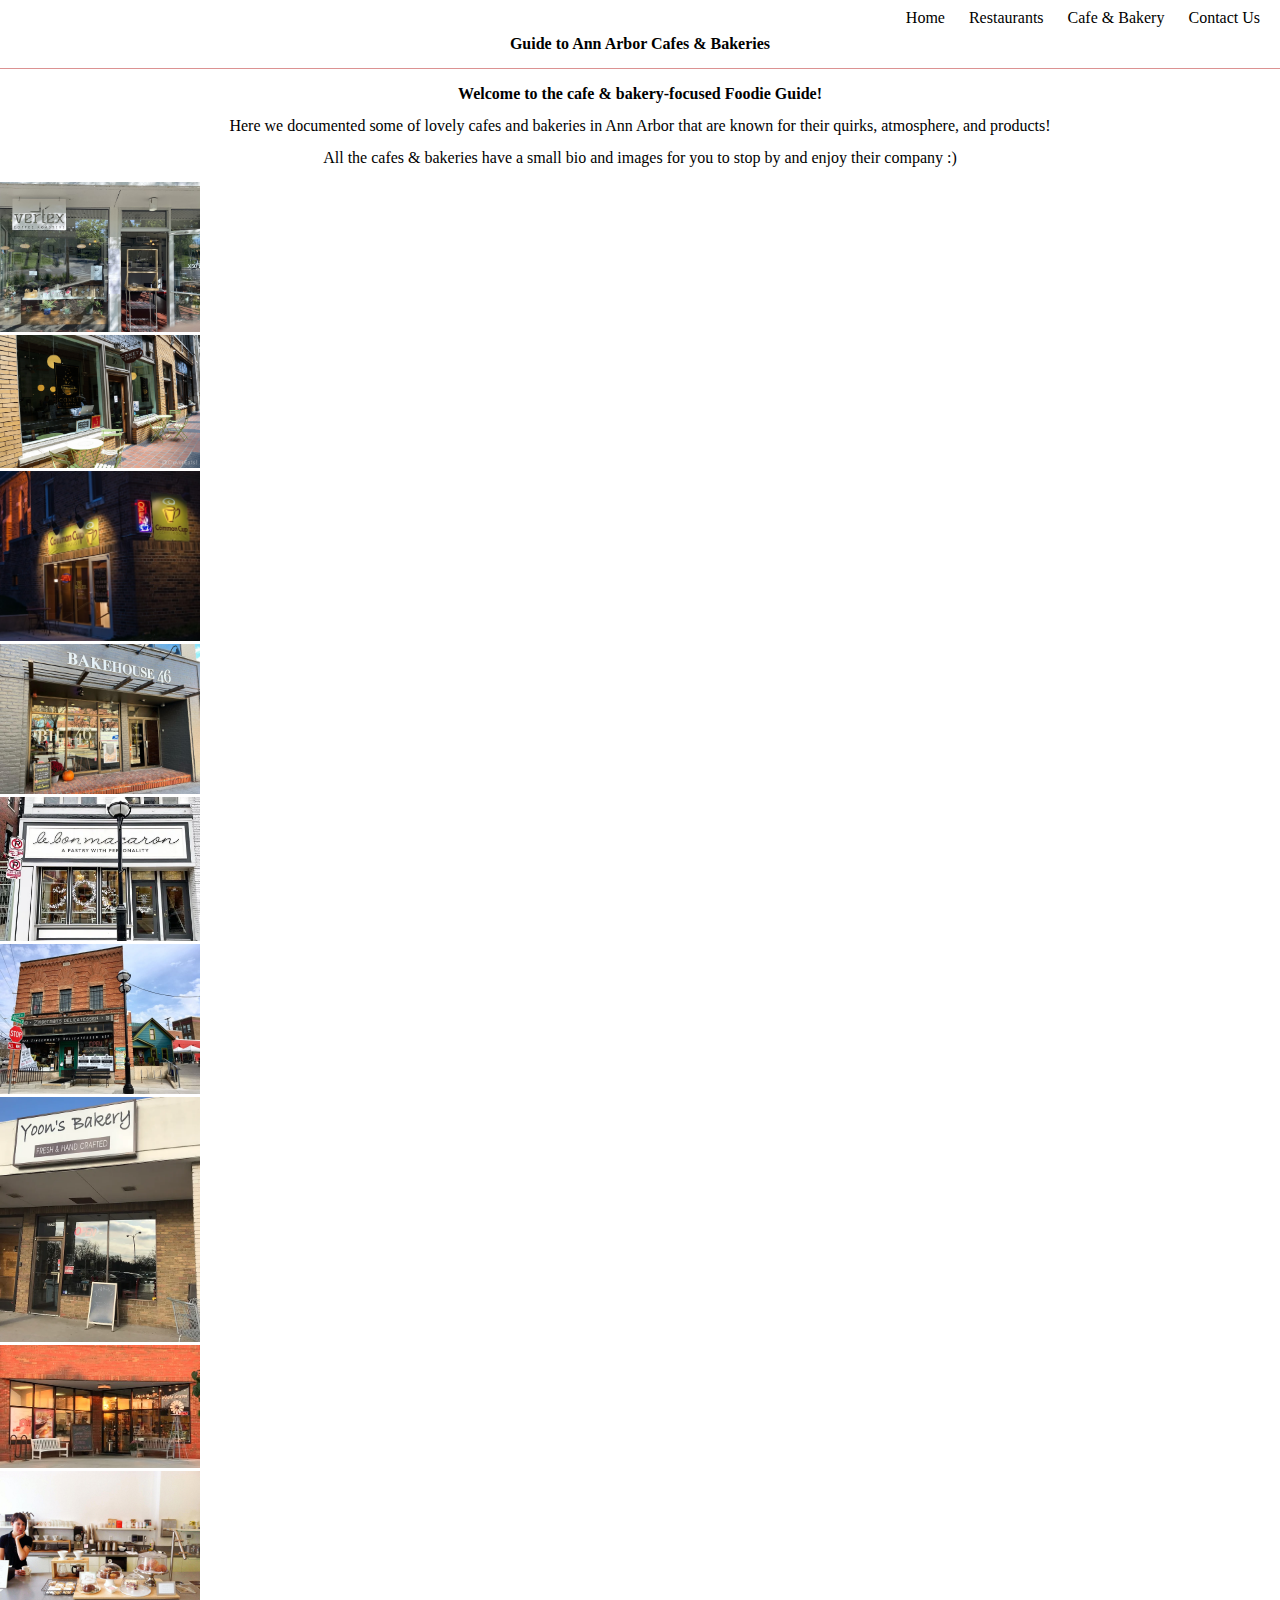
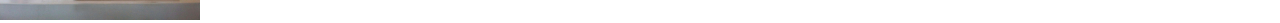
==== cafeandbakery.html @ c0743894 "Add files via upload" ====
<!DOCTYPE html>
<html lang="en">
    <head>
        <meta charset="utf-8">
        <meta name="viewport" content="width=device-width,initial-scale=1.0">
        <!--input links for any images/favicons-->
        <link rel="stylesheet" type="text/css" href="css/html5reset.css">
        <link rel="stylesheet" type="text/css" href="css/style.css">
        <title>Guide for Ann Arbor Foodies</title>
    </head>
    <body>
        <div class="skip"><a href="#main">Skip to Main Content</a></div><!--make sure all pages have a main section w/ id="main" so skip to main content can reach it-->
        <header>
            <nav>
                <ul>
                    <li><a href="index.html">Home</a></li>
                    <li><a href="restaurants.html">Restaurants</a></li>
                    <li><a href="cafeandbakery.html">Cafe & Bakery</a></li>
                    <li><a href="contactus.html">Contact Us</a></li>
                </ul>
            </nav>
            <div class="intro">
                <h1 id="main">Guide to Ann Arbor Cafes & Bakeries</h1>
                <hr>
            </div>
        </header>
        <main>
            <div class="introcontent">
                <h3>Welcome to the cafe & bakery-focused Foodie Guide!</h3>
                <br>
                <p>Here we documented some of lovely cafes and bakeries in Ann Arbor that are known for their quirks, atmosphere, and products!</p>
                <br>
                <p>All the cafes & bakeries have a small bio and images for you to stop by and enjoy their company :)</p>
                <br>
            </div>
            <div class="restaurant gallery">
                <div class="flex_card">
                    <div class="flex_image">
                        <img src="images/vertex.jpeg" alt="Vertex Coffee Roasters Exterior: the elegant logo outside the fully glass-surrounded corner coffee shop." width="200"/>
                    </div>
                    <!--remember to include description:
                    <div class="flex_content">
                        <p>type out content here</p>
                    </div>-->
                </div>
                <div class="flex_card">
                    <div class="flex_image">
                        <img src="images/cometcoffee.jpeg" alt="Comet Coffee Exterior: tucked away in an enclosed alleyway with small outdoor seating and coffee-cup shaped street sign" width="200"/>
                    </div>
                    <!--remember to include description:
                    <div class="flex_content">
                        <p>type out content here</p>
                    </div>-->
                </div>
                <div class="flex_card">
                    <div class="flex_image">
                        <img src="images/commoncup.png" alt="The Common Cup Exterior: green logo printed on the walls with warm lighting shined upon it" width="200"/>
                    </div>
                    <!--remember to include description:
                    <div class="flex_content">
                        <p>type out content here</p>
                    </div>-->
                </div>
                <div class="flex_card">
                    <div class="flex_image">
                        <img src="images/bakehouse46.jpeg" alt="Bakehouse46 Exterior: modern black walls and floor-to-ceiling windows accompanied by chalk art on small blackboard street sign inviting you in" width="200"/>
                    </div>
                    <!--remember to include description:
                    <div class="flex_content">
                        <p>type out content here</p>
                    </div>-->
                </div>
                <div class="flex_card">
                    <div class="flex_image">
                        <img src="images/lebon.webp" alt="Le Bon Macaron Exterior: minimalistic black and white logo accompanied with black and white accented windows" width="200"/>
                    </div>
                    <!--remember to include description:
                    <div class="flex_content">
                        <p>type out content here</p>
                    </div>-->
                </div>
                <div class="flex_card">
                    <div class="flex_image">
                        <img src="images/zingermans.jpeg" alt="Zingerman's Delicantessen Exterior: street corner store of red bricks and black and white printed logo" width="200"/>
                    </div>
                    <!--remember to include description:
                    <div class="flex_content">
                        <p>type out content here</p>
                    </div>-->
                </div>
                <div class="flex_card">
                    <div class="flex_image">
                        <img src="images/yoons.webp" alt="Yoon's Bakery Exterior: large printed logo with small chalk art blackboard tucked away in street mall" width="200"/>
                    </div>
                    <!--remember to include description:
                    <div class="flex_content">
                        <p>type out content here</p>
                    </div>-->
                </div>
                <div class="flex_card">
                    <div class="flex_image">
                        <img src="images/greatharvest.jpeg" alt="Great Harvest Bread Co. Exterior: red brick store with window arts and advertisement printed at front door" width="200"/>
                    </div>
                    <!--remember to include description:
                    <div class="flex_content">
                        <p>type out content here</p>
                    </div>-->
                </div>
                <div class="flex_card">
                    <div class="flex_image">
                        <img src="images/labcafe.jpeg" alt="Lab Cafe Interior: beautiful pastries put on display at the front cashier waiting for you" width="200"/>
                    </div>
                    <!--remember to include description:
                    <div class="flex_content">
                        <p>type out content here</p>
                    </div>-->
                </div>
            </div>
        </main>
---- css/style.css ----
/* Horizontal Navigation bar*/
nav li{
  display:inline;
  padding-right:20px;

}

/* navigation bar aligned right*/
nav{
  padding: 10px 0px 10px 0px;
  text-align: right;
}

/*navigation bar hover & visit style */
nav a:link, a:visited {
  text-decoration: none;
  color: black;
}

nav a:hover {
  text-decoration: underline;
}

/* skip to content style */
.skip a{
  position: absolute;
  top: -20px;
}
  
.skip a:focus{
  top: 20px;
  border: 2px solid #000000;
}

/* main class content styling -- to be finished */
.intro{
  text-align: center;
}

/* overall intro content id selector text & size styling */
.introcontent{
  text-align: center;
  padding: 0px 40px 0px 40px;
}
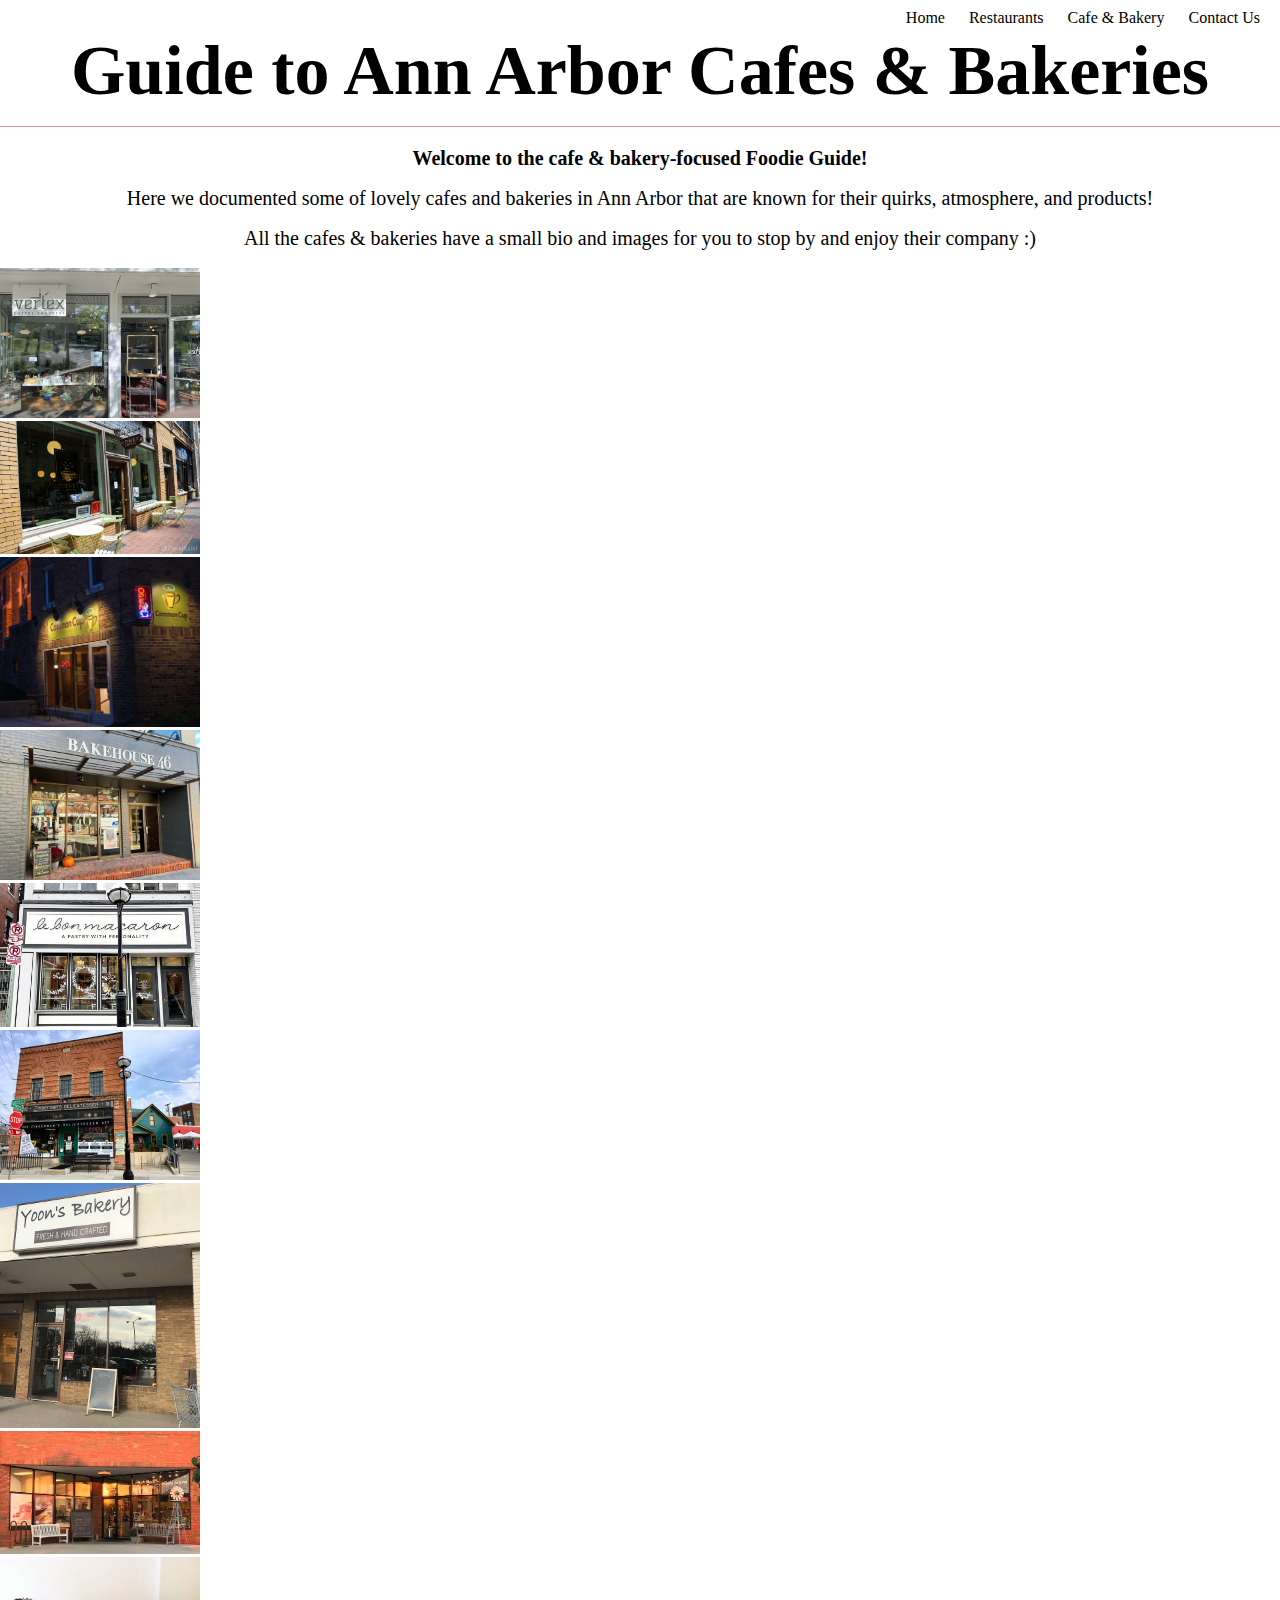
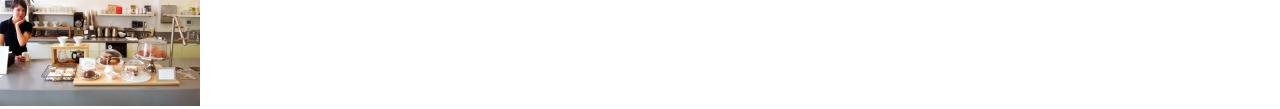
==== commit 7b20a57b: "Add files via upload" ====
--- a/cafeandbakery.html
+++ b/cafeandbakery.html
@@ -26,7 +26,7 @@
         </header>
         <main>
             <div class="introcontent">
-                <h3>Welcome to the cafe & bakery-focused Foodie Guide!</h3>
+                <h2>Welcome to the cafe & bakery-focused Foodie Guide!</h2>
                 <br>
                 <p>Here we documented some of lovely cafes and bakeries in Ann Arbor that are known for their quirks, atmosphere, and products!</p>
                 <br>
--- a/css/style.css
+++ b/css/style.css
@@ -32,6 +32,9 @@
   border: 2px solid #000000;
 }
 
+/*nav_links styling
+
+
 /* main class content styling -- to be finished */
 .intro{
   text-align: center;
@@ -43,3 +46,352 @@
   padding: 0px 40px 0px 40px;
 }
 
+
+
+/*ISHAN's CODE*/
+
+.container {
+  display: grid;
+  grid-template-columns: auto;
+  row-gap: 10px;
+  background-color: #ffe5e5;
+}
+
+* {
+  font-family: "Times New Roman";
+  font-size: 20px;
+}
+
+.welcome {
+  grid-row-start: 1;
+  margin-top: 20px;
+  text-align: center;
+  margin: 20px 10px 0px 10px;
+  background: white;
+  border: 3px black solid;
+  padding-bottom: 10px;
+}
+
+.welcome p {
+  text-align: center;
+}
+
+h1 {
+  font-size: 70px;
+  text-align: center;
+}
+
+.annarbor {
+  grid-column-start: 1;
+  grid-row-start: 4;
+  margin-left: 20px;
+  margin-right: 20px;
+  background-color: white;
+  padding: 10px;
+  border: 3px black solid;
+}
+
+.aboutus {
+  grid-column-start: 1;
+  grid-row-start: 5;
+  margin-left: 20px;
+  margin-right: 20px;
+  background-color: white;
+  padding: 10px;
+  border: 3px black solid;
+}
+
+.img1 {
+  grid-column-start: 1;
+  grid-row-start: 2;
+  position: relative;
+  max-height: 400px;
+  overflow: hidden;
+  margin: 20px;
+  border: 3px solid black;
+}
+
+.img1 img {
+  height: 100%;
+  width: 100%;
+}
+
+.img2 {
+  grid-column: 1;
+  grid-row-start: 7;
+  position: relative;
+  max-height: 400px;
+  overflow: hidden;
+  margin: 20px;
+  border: 3px solid black;
+}
+
+.img2 img {
+  height: 100%;
+  width: 100%;
+}
+
+.outro {
+  grid-row-start: 8;
+  text-align: center;
+  margin: 0px 10px 20px 10px;
+  background-color: white;
+  padding: 10px;
+  border: 3px black solid;
+}
+
+.food1, .food2, .food3, .food4, .food5, .food6 {
+  display: none;
+}
+
+@media only screen and (min-width: 600px) {
+  .container {
+    display: grid;
+    grid-template-columns: 1fr 1fr 1fr;
+    row-gap: 10px;
+    background-color: #ffe5e5;
+  }
+
+  .welcome {
+    grid-row-start: 1;
+    grid-column: 1 / span 3;
+    text-align: center;
+    margin-bottom: 15px;
+    margin-left: 20px;
+    margin-right: 20px;
+  }
+
+  .img1 {
+    grid-column: 2 / 4;
+    grid-row-start: 2;
+    position: relative;
+    max-height: 600px;
+    overflow: hidden;
+    margin: 0px 20px 0px 0px;
+  }
+
+  .img1 img {
+    height: 100%;
+    width: 100%;
+  }
+
+  .annarbor {
+    grid-column-start: 1;
+    grid-row-start: 2;
+    margin-left: 20px;
+    margin-right: 20px;
+    padding: 10px;
+    background: white;
+    border: 3px solid black;
+  }
+
+  .aboutus {
+    grid-column: 3;
+    grid-row-start: 3;
+    margin-left: 20px;
+    margin-top: 10px;
+    margin-right: 20px;
+    padding: 10px;
+    background: white;
+    border: 3px solid black;
+  
+  }
+
+  .img2 {
+    grid-column: 1 / 3;
+    grid-row: 3 / 5;
+    position: relative;
+    max-height: 400px;
+    overflow: hidden;
+    margin: 10px 0px 20px 20px;
+  }
+  
+  .img2 img {
+    height: 100%;
+    width: 100%;
+  }
+  
+  .outro {
+    grid-row: 3;
+    grid-column: 3;
+    text-align: left;
+    margin: 180px 20px 20px 20px;
+    padding: 10px;
+    background: white;
+    border: 3px solid black;
+    border-top: 0px;
+    border-bottom: 0px;
+  }
+}
+
+@media only screen and (min-width: 800px) {
+  .container {
+    display: grid;
+    grid-template-columns: 1fr 1fr 1fr 1fr;
+    row-gap: 10px;
+    background-color: #ffe5e5;
+  }
+
+  .welcome {
+    grid-row-start: 1;
+    grid-column: 2/ span 2;
+    text-align: center;
+    margin-bottom: 0px;
+    margin-left: 20px;
+    margin-right: 20px;
+  }
+
+  .img1 {
+    grid-column: 1;
+    grid-row: 1 / 3;
+    position: relative;
+    overflow: hidden;
+    margin: 20px 10px 0px 20px;
+    max-height: 320px;
+  }
+
+  .annarbor {
+    grid-column: 2 / 4;
+    text-align: center;
+    max-height: 200px;
+    vertical-align: middle;
+    margin-right: 20px;
+    margin-top: 0px;
+
+  }
+
+  .img2 {
+    grid-column: 4;
+    grid-row: 1 / 3;
+    position: relative;
+    overflow: hidden;
+    margin: 20px 20px 0px 10px;
+    max-height: 320px;
+  }
+
+  .aboutus {
+    grid-column: 2 / 4;
+    grid-row: 3;
+    margin-left: 20px;
+    margin-top: 0px;
+    margin-right: 20px;
+    padding: 10px;
+    background: white;
+    text-align: center;
+    border: 3px solid black;
+  
+  }
+
+  .outro {
+    grid-row: 4;
+    grid-column: 2 / 4;
+    text-align: left;
+    margin: 0px 20px 20px 20px;
+    padding: 10px;
+    background: white;
+    border: 3px solid black;
+    text-align: center;
+
+  }
+
+  .food1 {
+    display: inherit;
+    grid-column: 1;
+    grid-row: 3 / 5;
+    position: relative;
+    overflow: hidden;
+    margin: 20px 10px 0px 20px;
+    border: 3px black solid;
+  }
+
+  .food1 img {
+    width: 100%;
+    height: 100%;
+  }
+
+  .food2 {
+    display: inherit;
+    grid-column: 1;
+    grid-row: 5 / 7;
+    position: relative;
+    overflow: hidden;
+    margin: 20px 10px 10px 20px;
+    max-height: 300px;
+
+    border: 3px black solid;
+  }
+
+  .food2 img {
+    width: 100%;
+    height: 100%;
+  }
+
+  .food3 {
+    display: inherit;
+    grid-column: 4;
+    grid-row: 3 / 5;
+    position: relative;
+    overflow: hidden;
+    margin: 20px 20px 0px 20px;
+
+    border: 3px black solid;
+    
+  }
+
+  .food3 img {
+    width: 100%;
+    height: 100%;
+  }
+
+  .food4 {
+    display: inherit;
+    grid-column: 2;
+    grid-row: 5 / 7;
+    position: relative;
+    overflow: hidden;
+    margin: 20px 20px 10px 20px;
+    max-height: 300px;
+
+    border: 3px black solid;
+  }
+
+  .food4 img {
+    width: 100%;
+    height: 100%;
+  }
+  
+  .food5 {
+    display: inherit;
+    grid-column: 3;
+    grid-row: 5 / 7;
+    position: relative;
+    overflow: hidden;
+    margin: 20px 20px 10px 20px;
+    max-height: 300px;
+
+    border: 3px black solid;
+  }
+
+  .food5 img {
+    width: 100%;
+    height: 100%;
+  }
+
+  .food6 {
+    display: inherit;
+    grid-column: 4;
+    grid-row: 5 / 7;
+    position: relative;
+    overflow: hidden;
+    margin: 20px 20px 10px 20px;
+    max-height: 300px;
+
+    border: 3px black solid;
+  }
+
+  .food6 img {
+    width: 100%;
+    height: 100%;
+  }
+}
+
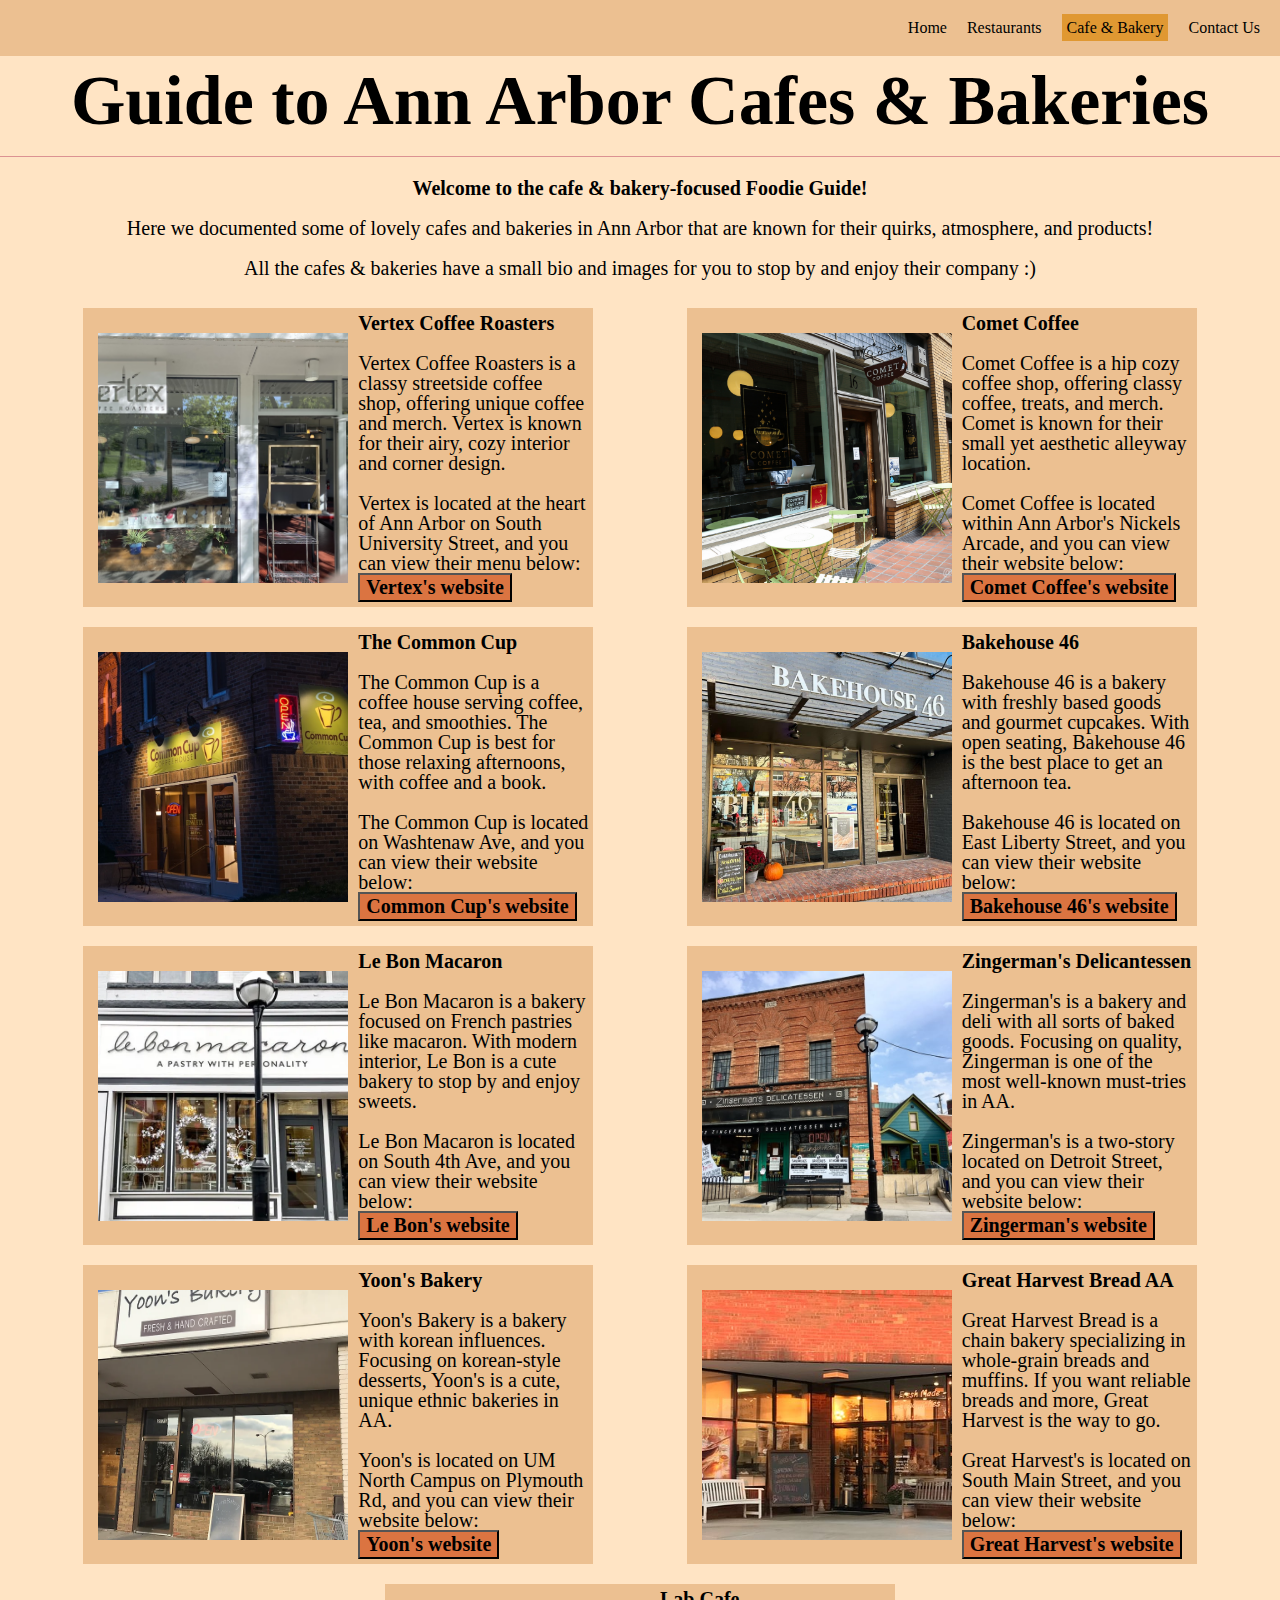
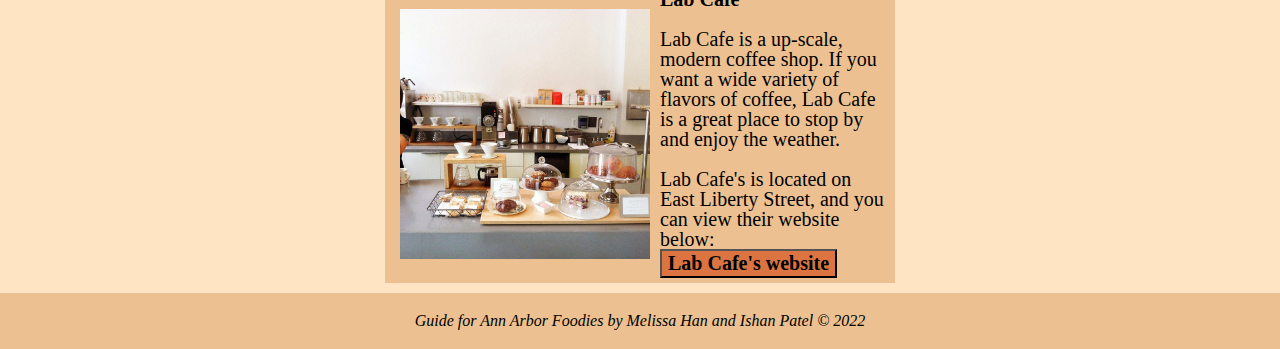
==== commit 3ad3b98f: "Add files via upload" ====
--- a/cafeandbakery.html
+++ b/cafeandbakery.html
@@ -12,10 +12,10 @@
         <div class="skip"><a href="#main">Skip to Main Content</a></div><!--make sure all pages have a main section w/ id="main" so skip to main content can reach it-->
         <header>
             <nav>
-                <ul>
+                <ul class="navlinks">
                     <li><a href="index.html">Home</a></li>
                     <li><a href="restaurants.html">Restaurants</a></li>
-                    <li><a href="cafeandbakery.html">Cafe & Bakery</a></li>
+                    <li><a class="active" href="cafeandbakery.html">Cafe & Bakery</a></li>
                     <li><a href="contactus.html">Contact Us</a></li>
                 </ul>
             </nav>
@@ -33,87 +33,128 @@
                 <p>All the cafes & bakeries have a small bio and images for you to stop by and enjoy their company :)</p>
                 <br>
             </div>
-            <div class="restaurant gallery">
-                <div class="flex_card">
-                    <div class="flex_image">
+            <div class="gallery">
+                <div class="card">
+                    <div class="image" id="cafe">
                         <img src="images/vertex.jpeg" alt="Vertex Coffee Roasters Exterior: the elegant logo outside the fully glass-surrounded corner coffee shop." width="200"/>
                     </div>
-                    <!--remember to include description:
-                    <div class="flex_content">
-                        <p>type out content here</p>
-                    </div>-->
+                    <div class="content">
+                        <h4>Vertex Coffee Roasters</h4>
+                        <br>
+                        <p>Vertex Coffee Roasters is a classy streetside coffee shop, offering unique coffee and merch. Vertex is known for their airy, cozy interior and corner design.</p>
+                        <br>
+                        <p>Vertex is located at the heart of Ann Arbor on South University Street, and you can view their menu below:</p>
+                        <button onclick="window.location.href='https://www.vertex-coffee.com/';" class="button">Vertex's website</button>
+                    </div>
                 </div>
-                <div class="flex_card">
-                    <div class="flex_image">
+                <div class="card">
+                    <div class="image" id="cafe">
                         <img src="images/cometcoffee.jpeg" alt="Comet Coffee Exterior: tucked away in an enclosed alleyway with small outdoor seating and coffee-cup shaped street sign" width="200"/>
                     </div>
-                    <!--remember to include description:
-                    <div class="flex_content">
-                        <p>type out content here</p>
-                    </div>-->
+                    <div class="content">
+                        <h4>Comet Coffee</h4>
+                        <br>
+                        <p>Comet Coffee is a hip cozy coffee shop, offering classy coffee, treats, and merch. Comet is known for their small yet aesthetic alleyway location.</p>
+                        <br>
+                        <p>Comet Coffee is located within Ann Arbor's Nickels Arcade, and you can view their website below:</p>
+                        <button onclick="window.location.href='https://comet-coffee-180533.square.site/';" class="button">Comet Coffee's website</button>
+                    </div>
                 </div>
-                <div class="flex_card">
-                    <div class="flex_image">
+                <div class="card">
+                    <div class="image" id="cafe">
                         <img src="images/commoncup.png" alt="The Common Cup Exterior: green logo printed on the walls with warm lighting shined upon it" width="200"/>
                     </div>
-                    <!--remember to include description:
-                    <div class="flex_content">
-                        <p>type out content here</p>
-                    </div>-->
+                    <div class="content">
+                        <h4>The Common Cup</h4>
+                        <br>
+                        <p>The Common Cup is a coffee house serving coffee, tea, and smoothies. The Common Cup is best for those relaxing afternoons, with coffee and a book.</p>
+                        <br>
+                        <p>The Common Cup is located on Washtenaw Ave, and you can view their website below:</p>
+                        <button onclick="window.location.href='https://www.commoncupcoffee.com/';" class="button">Common Cup's website</button>
+                    </div>
                 </div>
-                <div class="flex_card">
-                    <div class="flex_image">
+                <div class="card">
+                    <div class="image" id="bakery">
                         <img src="images/bakehouse46.jpeg" alt="Bakehouse46 Exterior: modern black walls and floor-to-ceiling windows accompanied by chalk art on small blackboard street sign inviting you in" width="200"/>
                     </div>
-                    <!--remember to include description:
-                    <div class="flex_content">
-                        <p>type out content here</p>
-                    </div>-->
+                    <div class="content">
+                        <h4>Bakehouse 46</h4>
+                        <br>
+                        <p>Bakehouse 46 is a bakery with freshly based goods and gourmet cupcakes. With open seating, Bakehouse 46 is the best place to get an afternoon tea.</p>
+                        <br>
+                        <p>Bakehouse 46 is located on East Liberty Street, and you can view their website below:</p>
+                        <button onclick="window.location.href='https://www.bakehouse46.com/ann-arbor/';" class="button">Bakehouse 46's website</button>
+                    </div>
                 </div>
-                <div class="flex_card">
-                    <div class="flex_image">
+                <div class="card">
+                    <div class="image" id="bakery">
                         <img src="images/lebon.webp" alt="Le Bon Macaron Exterior: minimalistic black and white logo accompanied with black and white accented windows" width="200"/>
                     </div>
-                    <!--remember to include description:
-                    <div class="flex_content">
-                        <p>type out content here</p>
-                    </div>-->
+                    <div class="content">
+                        <h4>Le Bon Macaron</h4>
+                        <br>
+                        <p>Le Bon Macaron is a bakery focused on French pastries like macaron. With modern interior, Le Bon is a cute bakery to stop by and enjoy sweets.</p>
+                        <br>
+                        <p>Le Bon Macaron is located on South 4th Ave, and you can view their website below:</p>
+                        <button onclick="window.location.href='hhttps://lebonmacaron.com/';" class="button">Le Bon's website</button>
+                    </div>
                 </div>
-                <div class="flex_card">
-                    <div class="flex_image">
+                <div class="card">
+                    <div class="image" id="bakery">
                         <img src="images/zingermans.jpeg" alt="Zingerman's Delicantessen Exterior: street corner store of red bricks and black and white printed logo" width="200"/>
                     </div>
-                    <!--remember to include description:
-                    <div class="flex_content">
-                        <p>type out content here</p>
-                    </div>-->
+                    <div class="content">
+                        <h4>Zingerman's Delicantessen</h4>
+                        <br>
+                        <p>Zingerman's is a bakery and deli with all sorts of baked goods. Focusing on quality, Zingerman is one of the most well-known must-tries in AA.</p>
+                        <br>
+                        <p>Zingerman's is a two-story located on Detroit Street, and you can view their website below:</p>
+                        <button onclick="window.location.href='https://www.zingermansdeli.com/';" class="button">Zingerman's website</button>
+                    </div>
                 </div>
-                <div class="flex_card">
-                    <div class="flex_image">
+                <div class="card">
+                    <div class="image" id="bakery">
                         <img src="images/yoons.webp" alt="Yoon's Bakery Exterior: large printed logo with small chalk art blackboard tucked away in street mall" width="200"/>
                     </div>
-                    <!--remember to include description:
-                    <div class="flex_content">
-                        <p>type out content here</p>
-                    </div>-->
+                    <div class="content">
+                        <h4>Yoon's Bakery</h4>
+                        <br>
+                        <p>Yoon's Bakery is a bakery with korean influences. Focusing on korean-style desserts, Yoon's is a cute, unique ethnic bakeries in AA.</p>
+                        <br>
+                        <p>Yoon's is located on UM North Campus on Plymouth Rd, and you can view their website below:</p>
+                        <button onclick="window.location.href='https://www.yoonsbakery.com/';" class="button">Yoon's website</button>
+                    </div>
                 </div>
-                <div class="flex_card">
-                    <div class="flex_image">
+                <div class="card">
+                    <div class="image" id="bakery">
                         <img src="images/greatharvest.jpeg" alt="Great Harvest Bread Co. Exterior: red brick store with window arts and advertisement printed at front door" width="200"/>
                     </div>
-                    <!--remember to include description:
-                    <div class="flex_content">
-                        <p>type out content here</p>
-                    </div>-->
+                    <div class="content">
+                        <h4>Great Harvest Bread AA</h4>
+                        <br>
+                        <p>Great Harvest Bread is a chain bakery specializing in whole-grain breads and muffins. If you want reliable breads and more, Great Harvest is the way to go.</p>
+                        <br>
+                        <p>Great Harvest's is located on South Main Street, and you can view their website below:</p>
+                        <button onclick="window.location.href='http://annarbormi.greatharvestbread.com/';" class="button">Great Harvest's website</button>
+                    </div>
                 </div>
-                <div class="flex_card">
-                    <div class="flex_image">
+                <div class="card">
+                    <div class="image" id="cafe">
                         <img src="images/labcafe.jpeg" alt="Lab Cafe Interior: beautiful pastries put on display at the front cashier waiting for you" width="200"/>
                     </div>
-                    <!--remember to include description:
-                    <div class="flex_content">
-                        <p>type out content here</p>
-                    </div>-->
+                    <div class="content">
+                        <h4>Lab Cafe</h4>
+                        <br>
+                        <p>Lab Cafe is a up-scale, modern coffee shop. If you want a wide variety of flavors of coffee, Lab Cafe is a great place to stop by and enjoy the weather.</p>
+                        <br>
+                        <p>Lab Cafe's is located on East Liberty Street, and you can view their website below:</p>
+                        <button onclick="window.location.href='https://m.facebook.com/labcafe/';" class="button">Lab Cafe's website</button>
+                    </div>
                 </div>
             </div>
-        </main>+        </main>
+        <footer>
+            <p style="font-style:italic">Guide for Ann Arbor Foodies by Melissa Han and Ishan Patel © 2022</p>
+        </footer>
+    </body>
+</html>
--- a/css/style.css
+++ b/css/style.css
@@ -2,29 +2,52 @@
 nav li{
   display:inline;
   padding-right:20px;
-
-}
-
-/* navigation bar aligned right*/
-nav{
+}
+
+/* navigation bar alignment styling*/
+.navlinks{
   padding: 10px 0px 10px 0px;
   text-align: right;
 }
 
-/*navigation bar hover & visit style */
+nav{
+  padding-bottom: 10px;
+}
+
+/*navigation bar hover, visit, focus, etc. style */
 nav a:link, a:visited {
   text-decoration: none;
   color: black;
 }
-
 nav a:hover {
   text-decoration: underline;
+}
+
+/* nav a:focus{
+  background-color: #e09832;
+} */
+
+.active{
+  background-color: #e09832;
+  border: 5px solid #e09832;
+}
+/*nav bar styling */
+.navlinks{
+  display: flex;
+  flex-direction:row;
+  align-items: center;
+  justify-content: right;
+  padding: 20px 0;
+  background-color: #ecc091;
 }
 
 /* skip to content style */
 .skip a{
   position: absolute;
-  top: -20px;
+  top: -110px;
+  -webkit-transition: top 1s ease-out;
+  transition: top 1s ease-out;
+  background-color: #ecc091;
 }
   
 .skip a:focus{
@@ -32,23 +55,76 @@
   border: 2px solid #000000;
 }
 
-/*nav_links styling
-
-
-/* main class content styling -- to be finished */
-.intro{
-  text-align: center;
-}
-
-/* overall intro content id selector text & size styling */
+/*intro text styling */
 .introcontent{
   text-align: center;
-  padding: 0px 40px 0px 40px;
-}
-
-
-
-/*ISHAN's CODE*/
+}
+/*footer styling*/
+
+footer{
+  display: flex;
+  flex-direction:row;
+  align-items: center;
+  justify-content: center;
+  padding: 20px 0;
+  background-color: #ecc091;
+
+}
+
+/* flex & grid design for images & more in Restuarant & cafe and bakery */
+
+.gallery{
+  display: flex;
+  flex-wrap: wrap;
+  align-items: center;
+  justify-content: space-evenly;
+}
+/*restaurant page*/
+
+#asian, #mexican, #italian{
+  display: grid; 
+  grid-template-columns: 1fr 1fr;
+  margin: 10px;
+}
+
+/*cafe & bakery*/
+#cafe, #bakery{
+  display: grid; 
+  grid-template-columns: 1fr 1fr;
+  margin: 10px;
+}
+
+.card{
+  position:relative;
+  max-width: 500px;
+  margin: 10px;
+  padding: 5px;
+  display: flex;
+  flex-direction:row;
+  align-items: center;
+  justify-content: center;
+  background: #ecc091;
+}
+
+/* image sizing without stretch */
+
+img{
+  height: 250px;
+  width: 250px;
+  object-fit: cover;
+}
+/* buttons styling */
+.button{
+  font-weight: bold;
+  background-color: #db7441;
+}
+
+/*restaurant page overall styling styling*/
+body{
+  background-color: bisque; /*change a color*/
+}
+
+/*ISHAN's HOMEPAGE CODE*/
 
 .container {
   display: grid;
@@ -393,5 +469,4 @@
     width: 100%;
     height: 100%;
   }
-}
-
+}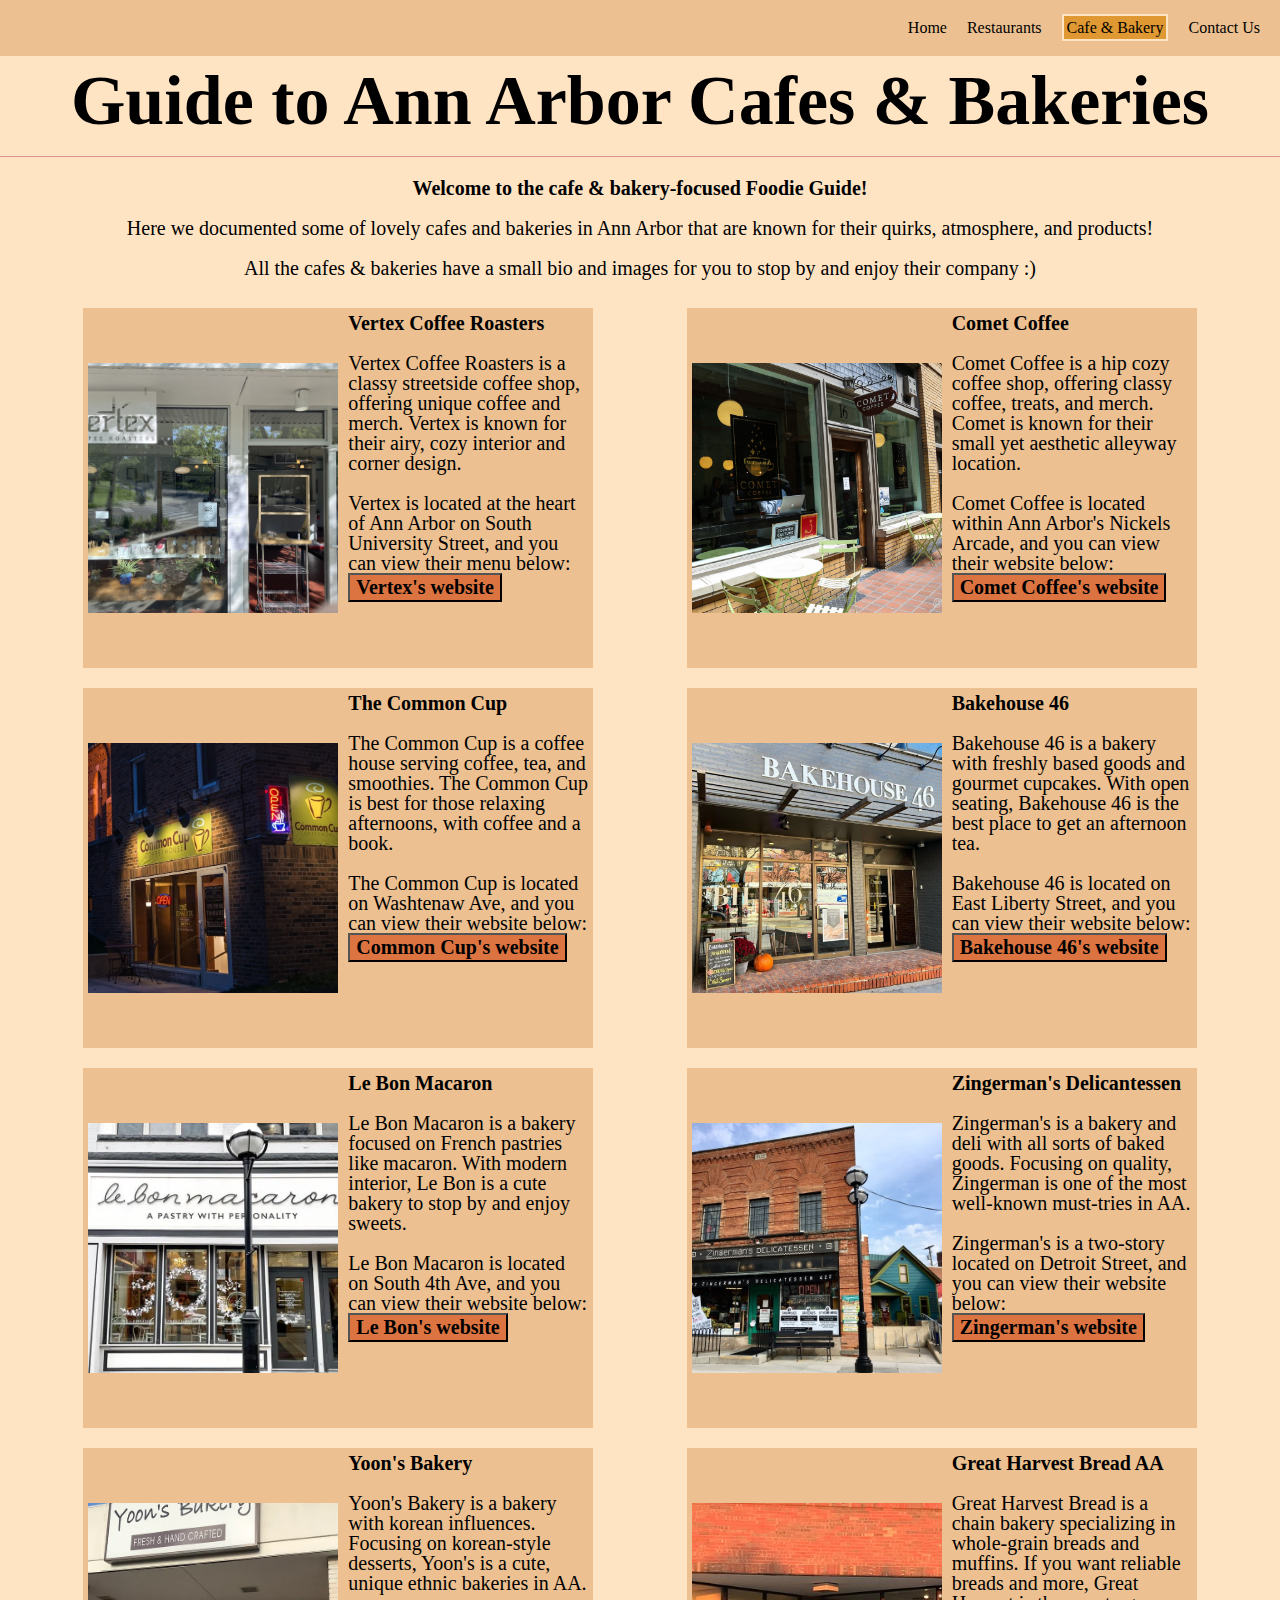
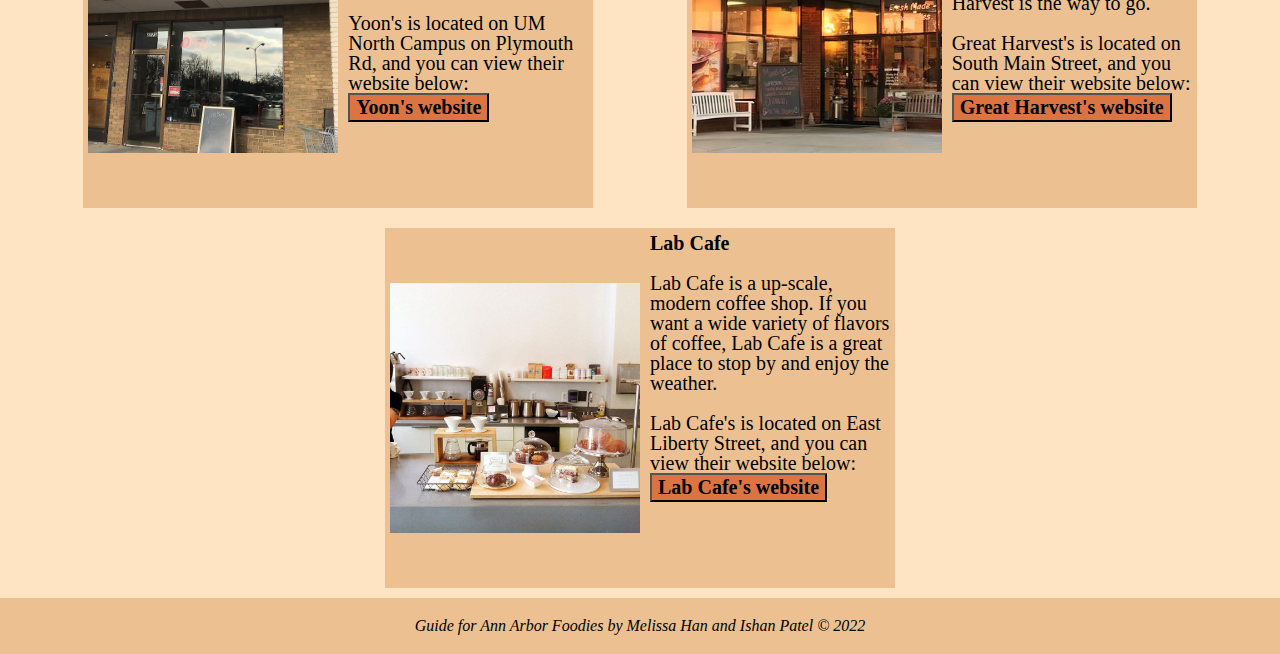
==== commit 0693688c: "Add files via upload" ====
--- a/cafeandbakery.html
+++ b/cafeandbakery.html
@@ -3,13 +3,13 @@
     <head>
         <meta charset="utf-8">
         <meta name="viewport" content="width=device-width,initial-scale=1.0">
-        <!--input links for any images/favicons-->
+        <link rel="icon" href="images/favicon.ico">
         <link rel="stylesheet" type="text/css" href="css/html5reset.css">
         <link rel="stylesheet" type="text/css" href="css/style.css">
         <title>Guide for Ann Arbor Foodies</title>
     </head>
     <body>
-        <div class="skip"><a href="#main">Skip to Main Content</a></div><!--make sure all pages have a main section w/ id="main" so skip to main content can reach it-->
+        <div class="skip"><a href="#main">Skip to Main Content</a></div>
         <header>
             <nav>
                 <ul class="navlinks">
@@ -30,124 +30,124 @@
                 <br>
                 <p>Here we documented some of lovely cafes and bakeries in Ann Arbor that are known for their quirks, atmosphere, and products!</p>
                 <br>
-                <p>All the cafes & bakeries have a small bio and images for you to stop by and enjoy their company :)</p>
+                <p class="removedisc">All the cafes & bakeries have a small bio and images for you to stop by and enjoy their company :)</p>
                 <br>
             </div>
             <div class="gallery">
                 <div class="card">
-                    <div class="image" id="cafe">
+                    <div class="image">
                         <img src="images/vertex.jpeg" alt="Vertex Coffee Roasters Exterior: the elegant logo outside the fully glass-surrounded corner coffee shop." width="200"/>
                     </div>
                     <div class="content">
-                        <h4>Vertex Coffee Roasters</h4>
+                        <h3>Vertex Coffee Roasters</h3>
                         <br>
                         <p>Vertex Coffee Roasters is a classy streetside coffee shop, offering unique coffee and merch. Vertex is known for their airy, cozy interior and corner design.</p>
                         <br>
-                        <p>Vertex is located at the heart of Ann Arbor on South University Street, and you can view their menu below:</p>
+                        <p class="linkdisc">Vertex is located at the heart of Ann Arbor on South University Street, and you can view their menu below:</p>
                         <button onclick="window.location.href='https://www.vertex-coffee.com/';" class="button">Vertex's website</button>
                     </div>
                 </div>
                 <div class="card">
-                    <div class="image" id="cafe">
+                    <div class="image">
                         <img src="images/cometcoffee.jpeg" alt="Comet Coffee Exterior: tucked away in an enclosed alleyway with small outdoor seating and coffee-cup shaped street sign" width="200"/>
                     </div>
                     <div class="content">
-                        <h4>Comet Coffee</h4>
+                        <h3>Comet Coffee</h3>
                         <br>
                         <p>Comet Coffee is a hip cozy coffee shop, offering classy coffee, treats, and merch. Comet is known for their small yet aesthetic alleyway location.</p>
                         <br>
-                        <p>Comet Coffee is located within Ann Arbor's Nickels Arcade, and you can view their website below:</p>
+                        <p class="linkdisc">Comet Coffee is located within Ann Arbor's Nickels Arcade, and you can view their website below:</p>
                         <button onclick="window.location.href='https://comet-coffee-180533.square.site/';" class="button">Comet Coffee's website</button>
                     </div>
                 </div>
                 <div class="card">
-                    <div class="image" id="cafe">
+                    <div class="image">
                         <img src="images/commoncup.png" alt="The Common Cup Exterior: green logo printed on the walls with warm lighting shined upon it" width="200"/>
                     </div>
                     <div class="content">
-                        <h4>The Common Cup</h4>
+                        <h3>The Common Cup</h3>
                         <br>
                         <p>The Common Cup is a coffee house serving coffee, tea, and smoothies. The Common Cup is best for those relaxing afternoons, with coffee and a book.</p>
                         <br>
-                        <p>The Common Cup is located on Washtenaw Ave, and you can view their website below:</p>
+                        <p class="linkdisc">The Common Cup is located on Washtenaw Ave, and you can view their website below:</p>
                         <button onclick="window.location.href='https://www.commoncupcoffee.com/';" class="button">Common Cup's website</button>
                     </div>
                 </div>
                 <div class="card">
-                    <div class="image" id="bakery">
+                    <div class="image">
                         <img src="images/bakehouse46.jpeg" alt="Bakehouse46 Exterior: modern black walls and floor-to-ceiling windows accompanied by chalk art on small blackboard street sign inviting you in" width="200"/>
                     </div>
                     <div class="content">
-                        <h4>Bakehouse 46</h4>
+                        <h3>Bakehouse 46</h3>
                         <br>
                         <p>Bakehouse 46 is a bakery with freshly based goods and gourmet cupcakes. With open seating, Bakehouse 46 is the best place to get an afternoon tea.</p>
                         <br>
-                        <p>Bakehouse 46 is located on East Liberty Street, and you can view their website below:</p>
+                        <p class="linkdisc">Bakehouse 46 is located on East Liberty Street, and you can view their website below:</p>
                         <button onclick="window.location.href='https://www.bakehouse46.com/ann-arbor/';" class="button">Bakehouse 46's website</button>
                     </div>
                 </div>
                 <div class="card">
-                    <div class="image" id="bakery">
+                    <div class="image">
                         <img src="images/lebon.webp" alt="Le Bon Macaron Exterior: minimalistic black and white logo accompanied with black and white accented windows" width="200"/>
                     </div>
                     <div class="content">
-                        <h4>Le Bon Macaron</h4>
+                        <h3>Le Bon Macaron</h3>
                         <br>
                         <p>Le Bon Macaron is a bakery focused on French pastries like macaron. With modern interior, Le Bon is a cute bakery to stop by and enjoy sweets.</p>
                         <br>
-                        <p>Le Bon Macaron is located on South 4th Ave, and you can view their website below:</p>
+                        <p class="linkdisc">Le Bon Macaron is located on South 4th Ave, and you can view their website below:</p>
                         <button onclick="window.location.href='hhttps://lebonmacaron.com/';" class="button">Le Bon's website</button>
                     </div>
                 </div>
                 <div class="card">
-                    <div class="image" id="bakery">
+                    <div class="image">
                         <img src="images/zingermans.jpeg" alt="Zingerman's Delicantessen Exterior: street corner store of red bricks and black and white printed logo" width="200"/>
                     </div>
                     <div class="content">
-                        <h4>Zingerman's Delicantessen</h4>
+                        <h3>Zingerman's Delicantessen</h3>
                         <br>
                         <p>Zingerman's is a bakery and deli with all sorts of baked goods. Focusing on quality, Zingerman is one of the most well-known must-tries in AA.</p>
                         <br>
-                        <p>Zingerman's is a two-story located on Detroit Street, and you can view their website below:</p>
+                        <p class="linkdisc">Zingerman's is a two-story located on Detroit Street, and you can view their website below:</p>
                         <button onclick="window.location.href='https://www.zingermansdeli.com/';" class="button">Zingerman's website</button>
                     </div>
                 </div>
                 <div class="card">
-                    <div class="image" id="bakery">
+                    <div class="image">
                         <img src="images/yoons.webp" alt="Yoon's Bakery Exterior: large printed logo with small chalk art blackboard tucked away in street mall" width="200"/>
                     </div>
                     <div class="content">
-                        <h4>Yoon's Bakery</h4>
+                        <h3>Yoon's Bakery</h3>
                         <br>
                         <p>Yoon's Bakery is a bakery with korean influences. Focusing on korean-style desserts, Yoon's is a cute, unique ethnic bakeries in AA.</p>
                         <br>
-                        <p>Yoon's is located on UM North Campus on Plymouth Rd, and you can view their website below:</p>
+                        <p class="linkdisc">Yoon's is located on UM North Campus on Plymouth Rd, and you can view their website below:</p>
                         <button onclick="window.location.href='https://www.yoonsbakery.com/';" class="button">Yoon's website</button>
                     </div>
                 </div>
                 <div class="card">
-                    <div class="image" id="bakery">
+                    <div class="image">
                         <img src="images/greatharvest.jpeg" alt="Great Harvest Bread Co. Exterior: red brick store with window arts and advertisement printed at front door" width="200"/>
                     </div>
                     <div class="content">
-                        <h4>Great Harvest Bread AA</h4>
+                        <h3>Great Harvest Bread AA</h3>
                         <br>
                         <p>Great Harvest Bread is a chain bakery specializing in whole-grain breads and muffins. If you want reliable breads and more, Great Harvest is the way to go.</p>
                         <br>
-                        <p>Great Harvest's is located on South Main Street, and you can view their website below:</p>
+                        <p class="linkdisc">Great Harvest's is located on South Main Street, and you can view their website below:</p>
                         <button onclick="window.location.href='http://annarbormi.greatharvestbread.com/';" class="button">Great Harvest's website</button>
                     </div>
                 </div>
                 <div class="card">
-                    <div class="image" id="cafe">
+                    <div class="image">
                         <img src="images/labcafe.jpeg" alt="Lab Cafe Interior: beautiful pastries put on display at the front cashier waiting for you" width="200"/>
                     </div>
                     <div class="content">
-                        <h4>Lab Cafe</h4>
+                        <h3>Lab Cafe</h3>
                         <br>
                         <p>Lab Cafe is a up-scale, modern coffee shop. If you want a wide variety of flavors of coffee, Lab Cafe is a great place to stop by and enjoy the weather.</p>
                         <br>
-                        <p>Lab Cafe's is located on East Liberty Street, and you can view their website below:</p>
+                        <p class="linkdisc">Lab Cafe's is located on East Liberty Street, and you can view their website below:</p>
                         <button onclick="window.location.href='https://m.facebook.com/labcafe/';" class="button">Lab Cafe's website</button>
                     </div>
                 </div>
@@ -157,4 +157,4 @@
             <p style="font-style:italic">Guide for Ann Arbor Foodies by Melissa Han and Ishan Patel © 2022</p>
         </footer>
     </body>
-</html>
+</html>--- a/css/style.css
+++ b/css/style.css
@@ -23,14 +23,20 @@
   text-decoration: underline;
 }
 
-/* nav a:focus{
+nav a:focus{
   background-color: #e09832;
-} */
+} 
 
 .active{
   background-color: #e09832;
-  border: 5px solid #e09832;
-}
+  padding: 3px;
+  border: 2px solid bisque;
+}
+
+nav a{
+  text-decoration: underline;
+}
+
 /*nav bar styling */
 .navlinks{
   display: flex;
@@ -59,8 +65,8 @@
 .introcontent{
   text-align: center;
 }
+
 /*footer styling*/
-
 footer{
   display: flex;
   flex-direction:row;
@@ -79,19 +85,9 @@
   align-items: center;
   justify-content: space-evenly;
 }
-/*restaurant page*/
-
-#asian, #mexican, #italian{
-  display: grid; 
-  grid-template-columns: 1fr 1fr;
-  margin: 10px;
-}
-
-/*cafe & bakery*/
-#cafe, #bakery{
-  display: grid; 
-  grid-template-columns: 1fr 1fr;
-  margin: 10px;
+
+.content{
+  padding-left: 10px;
 }
 
 .card{
@@ -101,6 +97,7 @@
   padding: 5px;
   display: flex;
   flex-direction:row;
+  flex-grow: 0;
   align-items: center;
   justify-content: center;
   background: #ecc091;
@@ -115,22 +112,79 @@
 }
 /* buttons styling */
 .button{
+  display: none;
   font-weight: bold;
   background-color: #db7441;
 }
 
 /*restaurant page overall styling styling*/
 body{
-  background-color: bisque; /*change a color*/
-}
-
-/*ISHAN's HOMEPAGE CODE*/
+  background-color: bisque;
+}
+
+.removedisc {
+  display: none;
+}
+
+.linkdisc {
+  display: none;
+}
+
+.image{
+  display: none;
+}
+
+@media only screen and (min-width: 700px) {
+  
+  .button{
+    display: none;
+    font-weight: bold;
+    background-color: #db7441;
+  }
+  .removedisc {
+    display: inherit;
+  }
+
+  .image{
+    display: inherit;
+  }
+
+  .card{
+    position:relative;
+    max-width: 500px;
+    margin: 10px;
+    padding: 5px;
+    display: flex;
+    flex-direction: row;
+    align-items: center;
+    justify-content: center;
+    background: #ecc091;
+  }
+}
+
+@media only screen and (min-width: 1060px) {
+  .linkdisc {
+    display: inherit;
+  }
+  
+  .button{
+    display: inherit;
+    font-weight: bold;
+    background-color: #db7441;
+  }
+
+  .content{
+    min-height: 350px;
+  }
+}
+
+/*ISHAN's CODE*/
 
 .container {
   display: grid;
   grid-template-columns: auto;
   row-gap: 10px;
-  background-color: #ffe5e5;
+  background-color: bisque;
 }
 
 * {
@@ -143,8 +197,7 @@
   margin-top: 20px;
   text-align: center;
   margin: 20px 10px 0px 10px;
-  background: white;
-  border: 3px black solid;
+  background: #ecc091;
   padding-bottom: 10px;
 }
 
@@ -162,9 +215,8 @@
   grid-row-start: 4;
   margin-left: 20px;
   margin-right: 20px;
-  background-color: white;
+  background-color: #ecc091;
   padding: 10px;
-  border: 3px black solid;
 }
 
 .aboutus {
@@ -172,9 +224,8 @@
   grid-row-start: 5;
   margin-left: 20px;
   margin-right: 20px;
-  background-color: white;
+  background-color: #ecc091;
   padding: 10px;
-  border: 3px black solid;
 }
 
 .img1 {
@@ -184,7 +235,6 @@
   max-height: 400px;
   overflow: hidden;
   margin: 20px;
-  border: 3px solid black;
 }
 
 .img1 img {
@@ -199,7 +249,6 @@
   max-height: 400px;
   overflow: hidden;
   margin: 20px;
-  border: 3px solid black;
 }
 
 .img2 img {
@@ -211,9 +260,8 @@
   grid-row-start: 8;
   text-align: center;
   margin: 0px 10px 20px 10px;
-  background-color: white;
+  background-color: #ecc091;
   padding: 10px;
-  border: 3px black solid;
 }
 
 .food1, .food2, .food3, .food4, .food5, .food6 {
@@ -225,7 +273,7 @@
     display: grid;
     grid-template-columns: 1fr 1fr 1fr;
     row-gap: 10px;
-    background-color: #ffe5e5;
+    background-color: bisque;
   }
 
   .welcome {
@@ -257,8 +305,7 @@
     margin-left: 20px;
     margin-right: 20px;
     padding: 10px;
-    background: white;
-    border: 3px solid black;
+    background: #ecc091;
   }
 
   .aboutus {
@@ -268,9 +315,7 @@
     margin-top: 10px;
     margin-right: 20px;
     padding: 10px;
-    background: white;
-    border: 3px solid black;
-  
+    background: #ecc091;
   }
 
   .img2 {
@@ -293,8 +338,7 @@
     text-align: left;
     margin: 180px 20px 20px 20px;
     padding: 10px;
-    background: white;
-    border: 3px solid black;
+    background: #ecc091;
     border-top: 0px;
     border-bottom: 0px;
   }
@@ -305,7 +349,7 @@
     display: grid;
     grid-template-columns: 1fr 1fr 1fr 1fr;
     row-gap: 10px;
-    background-color: #ffe5e5;
+    background-color: bisque;
   }
 
   .welcome {
@@ -352,9 +396,8 @@
     margin-top: 0px;
     margin-right: 20px;
     padding: 10px;
-    background: white;
+    background: #ecc091;
     text-align: center;
-    border: 3px solid black;
   
   }
 
@@ -364,8 +407,7 @@
     text-align: left;
     margin: 0px 20px 20px 20px;
     padding: 10px;
-    background: white;
-    border: 3px solid black;
+    background: #ecc091;
     text-align: center;
 
   }
@@ -377,7 +419,6 @@
     position: relative;
     overflow: hidden;
     margin: 20px 10px 0px 20px;
-    border: 3px black solid;
   }
 
   .food1 img {
@@ -393,8 +434,6 @@
     overflow: hidden;
     margin: 20px 10px 10px 20px;
     max-height: 300px;
-
-    border: 3px black solid;
   }
 
   .food2 img {
@@ -408,10 +447,7 @@
     grid-row: 3 / 5;
     position: relative;
     overflow: hidden;
-    margin: 20px 20px 0px 20px;
-
-    border: 3px black solid;
-    
+    margin: 20px 20px 0px 10px;
   }
 
   .food3 img {
@@ -427,8 +463,6 @@
     overflow: hidden;
     margin: 20px 20px 10px 20px;
     max-height: 300px;
-
-    border: 3px black solid;
   }
 
   .food4 img {
@@ -444,8 +478,6 @@
     overflow: hidden;
     margin: 20px 20px 10px 20px;
     max-height: 300px;
-
-    border: 3px black solid;
   }
 
   .food5 img {
@@ -459,14 +491,96 @@
     grid-row: 5 / 7;
     position: relative;
     overflow: hidden;
-    margin: 20px 20px 10px 20px;
+    margin: 20px 20px 10px 10px;
     max-height: 300px;
-
-    border: 3px black solid;
   }
 
   .food6 img {
     width: 100%;
     height: 100%;
   }
+}
+
+/* CONTACT US */
+.contactcontainer {
+  display: grid;
+  grid-template-columns: 1fr 1fr;
+  justify-items: center;
+}
+
+.thankyou {
+  grid-column: 1 / span 2;
+  text-align: center;
+}
+
+.ishanimg {
+  position: relative;
+  grid-column-start: 1;
+  grid-row-start: 2;
+  max-height: 400px;
+  overflow: hidden;
+  max-width: 300px;
+}
+
+.ishanimg img {
+  width: 100%;
+  height: 100%;
+
+}
+
+.melimg {
+  position: relative;
+  grid-column-start: 2;
+  grid-row-start: 2;
+  max-height: 400px;
+  overflow: hidden;
+  max-width: 300px;
+}
+
+.melimg img {
+  width: 100%;
+  height: 100%
+}
+
+.ishan {
+  grid-column: 1;
+  padding: 5px;
+  text-align: center;
+  max-width: 400px;
+}
+
+.mel {
+  grid-column: 2;
+  padding: 5px;
+  text-align: center;
+  max-width: 400px;
+}
+
+/*contact form*/
+input[type=text], select, textarea {
+  width: 100%; 
+  padding: 10px; 
+  border: 3px solid black;
+  box-sizing: border-box; 
+  margin-top: 10px; 
+  margin-bottom: 20px; 
+  resize: vertical;
+}
+
+input[type=submit] {
+  background-color: #ecc091;
+  color: black;
+  padding: 12px 20px;
+  border: none;
+  border-radius: 4px;
+  cursor: pointer;
+}
+
+input[type=submit]:hover {
+  background-color: #e09832;
+}
+
+.formcontainer {
+  border-radius: 5px;
+  padding: 20px;
 }